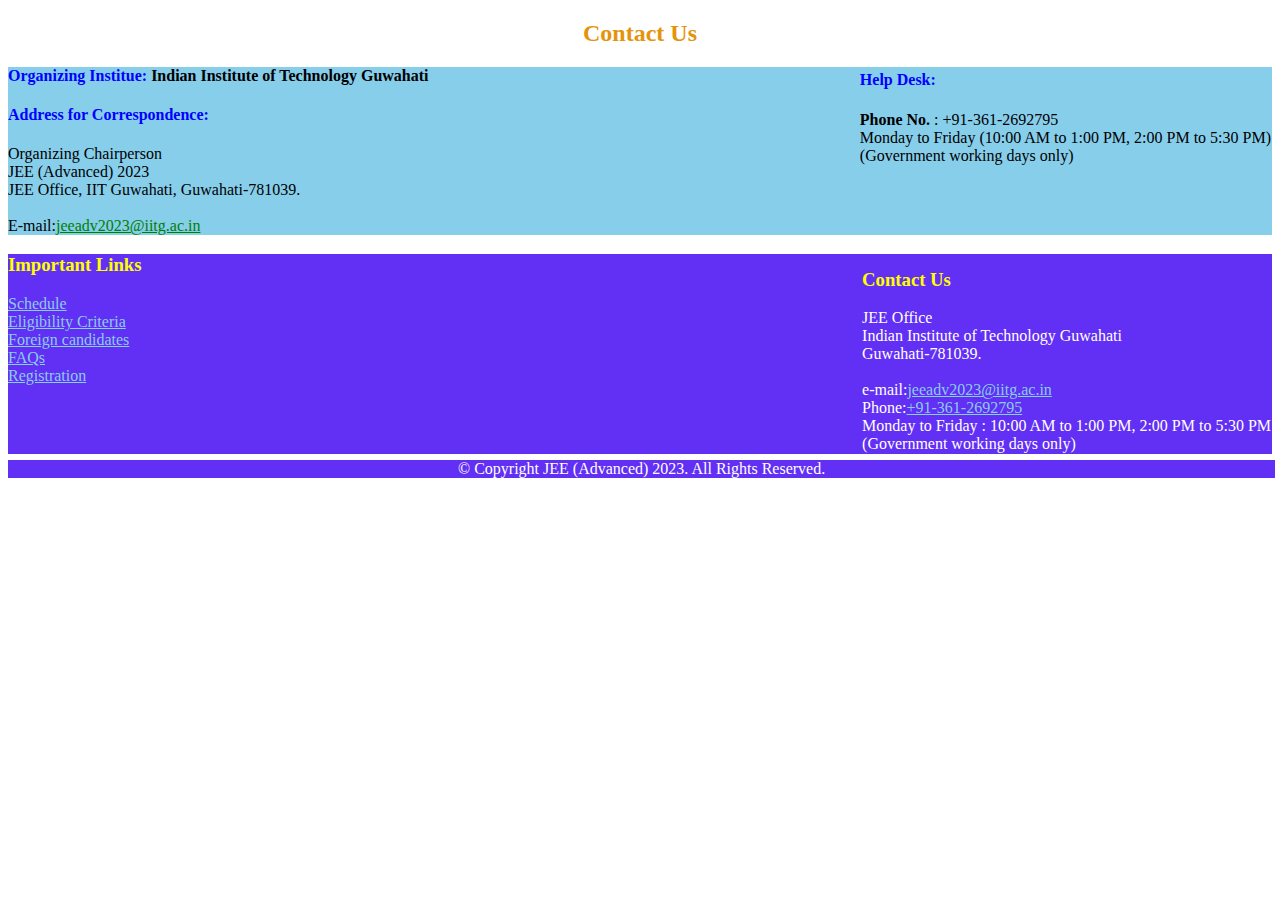
==== contact.html @ ba082135 "Add files via upload" ====
<!DOCTYPE HTML>
<html lang="en">
    <head>
    <meta charset="UTF-8">
    <meta name="viewport" content="width=device-width, initial-scale=1.0">
    <title>JEE (Advanced) 2023</title>
    <link rel="icon" href="./assest/JEEAdv2023Logo.png">
    
        <style>
            footer{background-color: #622FF4;color:white;text-align:center;position:absolute;top:460px;width:99%}
            a{color: skyblue}
            h3{color: yellow}
            h2{text-align: center;color: #E4940C}
            h4{color: blue}
            div.hep1{position:absolute;top:50px;right:9px}
            div.hep{position:absolute;right:9px;top:250px}
            section.sec1{background-color: skyblue;color: black;}
            section.sec2{background-color:  #622FF4;color:white;height:200px}
  
        </style>
    </head>
    <body>

        <h2>Contact Us</h2>
        <section class="sec1">
            <div class="div1">
            <b style="color:blue">Organizing Institue: </b> <b>Indian Institute of Technology Guwahati</b><br>
            <h4>Address for Correspondence:</h4>
             Organizing Chairperson<br> 
             JEE (Advanced) 2023<br> 
             JEE Office, IIT Guwahati, Guwahati-781039.<br><br>
             E-mail:<a style="color:green" href="jeeadv2023@iitg.ac.in" >jeeadv2023@iitg.ac.in</a>
             </div>
            <div class="hep1">
            <h4>Help Desk:</h4><b>Phone No. </b>: +91-361-2692795 <br>Monday to Friday (10:00 AM to 1:00 PM, 2:00 PM to 5:30 PM)<br>(Government working days only)<br>
            </div>
        </section>
        <section class="sec2">
            <div>
              <h3 style="color:yellow;">Important Links</h3>
              <nav><a href="Schedule.html">Schedule</a></nav>
              <nav><a href="Eligibility.html">Eligibility Criteria</a></nav>
              <nav><a href="Foreign.html">Foreign candidates</a></nav>
              <nav><a href="FAQs.html">FAQs</a></nav>
              <nav><a href="Registration.html">Registration</a></nav>
            </div>
            <div class="hep">
              <h3>Contact Us</h3>
              JEE Office<br>Indian Institute of Technology Guwahati<br>Guwahati-781039.<br><br>e-mail:<a href="jeeadv2023@iitg.ac.in">jeeadv2023@iitg.ac.in</a><br>Phone:<a href="+91-361-2692795">+91-361-2692795</a><br>Monday to Friday : 10:00 AM to 1:00 PM, 2:00 PM to 5:30 PM <br> (Government working days only)<br><br>  
            </div>
        </section>
            <footer>
                © Copyright JEE (Advanced) 2023. All Rights Reserved.  
           </footer> 
    </body>
</html>
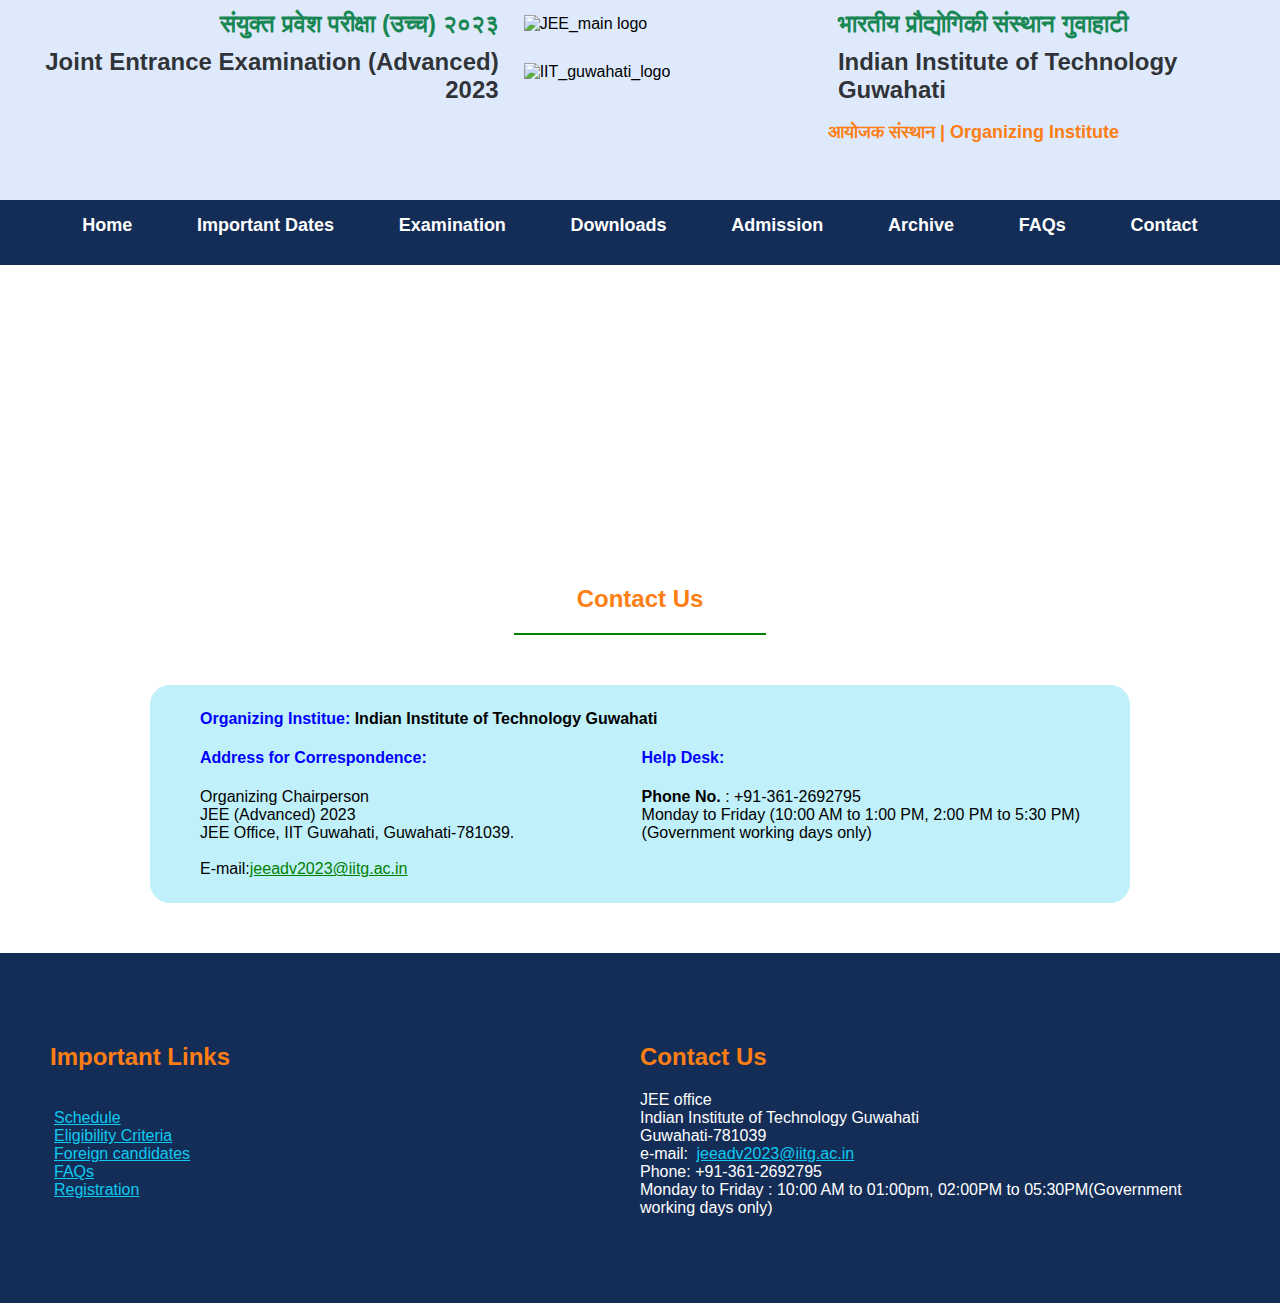
==== commit 962d1586: "Add files via upload" ====
--- a/contact.html
+++ b/contact.html
@@ -1,56 +1,400 @@
-<!DOCTYPE HTML>
-<html lang="en">
-    <head>
-    <meta charset="UTF-8">
+<!doctype html>
+<html>
+<head>
+    <meta charset="UTF-8" />
     <meta name="viewport" content="width=device-width, initial-scale=1.0">
-    <title>JEE (Advanced) 2023</title>
-    <link rel="icon" href="./assest/JEEAdv2023Logo.png">
-    
-        <style>
-            footer{background-color: #622FF4;color:white;text-align:center;position:absolute;top:460px;width:99%}
-            a{color: skyblue}
-            h3{color: yellow}
-            h2{text-align: center;color: #E4940C}
-            h4{color: blue}
-            div.hep1{position:absolute;top:50px;right:9px}
-            div.hep{position:absolute;right:9px;top:250px}
-            section.sec1{background-color: skyblue;color: black;}
-            section.sec2{background-color:  #622FF4;color:white;height:200px}
+    <title>
+            Important dates
+    </title>
+    <style>
+        body{
+            margin:0px;
+            font-family: sans-serif;
+        }
+
+        .foot_link{
+            color:#0dcaf0;
+            padding:2px;
+            margin:2px;
+        }
+
+        h1{
+            margin:10px;
+            font-size:x-large;
+        }
+        
+        h3{
+            font-size: large;
+            color:#fd7e14;
+
+        }
+
+
+        h2{
+            font-size: x-large;
+            color:#fd7e14;
+        }
+
+        
+
+        .image{
+            background-image: url("https://jeeadv.ac.in/images/iitg_view.png") ;
+            background-size:cover;
+            height: 300px;
+        }
+
+        .logo_bar{
+            font-family: sans-serif;
+            background-image: url("https://jeeadv.ac.in/images/JEEAdv2023Background.png");
+            background-size: cover;
+            background-color: rgb(222, 234, 252);
+            height:200px;
+            display: flex;
+            justify-content: space-around;
+        }
+
+        .important_dates{
+            margin-top:20px;
+        }
+
+        .contact{
+            margin-top: 50px;
+            margin-bottom: 50px;
+            margin-right:150px;
+            margin-left: 150px;
+            padding-left:50px ;
+            padding-top:25px ;
+            padding-bottom:25px ;
+            padding-right:50px ;
+            border-radius: 20px;
+            background-color: #0dcaf042;
+        }
+
+        .left_head{
+            text-align: right;
+        }
+
+        .menu{
+            padding-left:50px;
+            padding-right: 50px;
+            padding-top: 15px;
+            display: flex;
+            justify-content: space-around;
+            background-color: #142d57;
+            height: 50px;
+        }
+
+        .menu_text{
+            margin:15px;
+            font-weight: bolder;
+            color:#ffffff;
+            font-size: large;
+            text-decoration: none;
+
+        }
+
+        .div1{
+            display: flex;
+            justify-content: space-between;
+        }
+
+        .footer{
+            margin-top:20px;
+            display: flex;
+            justify-content: space-around;
+            color:#ffffff;
+            height:250px;
+            background-color: #142d57;
+            padding:50px;
+
+        }
+
+        .important_links{
+            margin-top:20px;
+            width:50%;
+        }
+        .contact_us{
+            margin-top:20px;
+            width:50%;
+        }
+
+        .logo{
+            margin:15px;
+            max-width: 150px;
+            width:35%
+            
+        }
+
+        .eng_font{
+            color: #000000cc;
+        }
+        
+        .hindi_font{
+            color: #198754;;
+        }
+
+        .menu_logo{
+            display:none;
+        }
+
+        @media only screen and (max-width:1050px){
+            
+            .menu{
+            padding-left:5px;
+            padding-right: 5px;
+            padding-top: 10px;
+            display: flex;
+            justify-content: space-around;
+            background-color: #142d57;
+            height: 30px;
+        }
+
+
+
+
+        }
+
+        @media only screen and (max-width:955px){
+
+            .logo_img{
+                width:fit-content;
+            }
+
+            .menu_text{
+                display: flex;
+                justify-content: space-around;
+                margin:0px;
+                font-weight: bolder;
+                color:#ffffff;
+                font-size: medium;
+                text-decoration: none;
+
+            }
+
+            .logo_bar{
+                font-family: sans-serif;
+                background-image: url("https://jeeadv.ac.in/images/JEEAdv2023Background.png");
+                background-size: cover;
+                height:150px;
+                display: flex;
+                justify-content: space-around;
+            }
+            .logo{
+                display: block;
+                margin:5px;
+                max-width: 100px;
+                width:50%
+            }
+            .left_head{
+                text-align: right;
+                height: 75px;
+            }
+            .right_head{
+                height:75px;
+            }
+            h1{
+                margin:10px;
+                font-size:large;
+            }
+            h3{
+                font-size: medium;
+                color:#fd7e14;
+
+            }
+            h2{
+                font-size: large;
+            }  
+            .contact{
+            font-size: small;
+            margin-top: 25px;
+            margin-bottom: 25px;
+            margin-right:100px;
+            margin-left: 100px;
+            padding-left:50px ;
+            padding-top:25px ;
+            padding-bottom:25px ;
+            padding-right:50px ;
+            border-radius: 20px;
+            background-color: #0dcaf042;
+        } 
   
-        </style>
-    </head>
-    <body>
-
-        <h2>Contact Us</h2>
-        <section class="sec1">
+        }
+
+        @media only screen and (max-width:780px){
+
+            h1{
+                margin:10px;
+                font-size:medium;
+            }
+            h3{
+                font-size: small;
+                color:#fd7e14;
+
+            }
+
+            .menu_text{
+                display: none;
+                margin:5px;
+                font-weight: bolder;
+                color:#ffffff;
+                font-size: large;
+                text-decoration: none;
+
+            }
+
+            .menu_logo{
+                display:block;
+                width:20px;
+                height: 20px;
+                text-align: left;
+
+            }
+            .contact{
+                font-size: small;
+            margin-top: 25px;
+            margin-bottom: 25px;
+            margin-right:50px;
+            margin-left: 50px;
+            padding-left:50px ;
+            padding-top:25px ;
+            padding-bottom:25px ;
+            padding-right:50px ;
+            border-radius: 20px;
+            background-color: #0dcaf042;
+            }
+            .footer{
+                display: block;
+                color:#ffffff;
+                height:400px;
+                background-color: #142d57;
+                padding:50px;
+
+            }
+            .div1{
+            display: block;
+            
+        }
+
+        }
+
+        
+        @media only screen and (max-width:540px){
+            h1{
+                margin:10px;
+                font-size:small;
+            }
+
+            h2{
+                font-size: medium;
+            }
+            h3{
+                font-size: x-small;
+                color:#fd7e14;
+
+            }
+            
+            .footer{
+                display: block;
+                color:#ffffff;
+                height:400px;
+                background-color: #142d57;
+                padding:50px;
+
+            }
+
+            .important_links{
+                margin-top:40px;
+                width:100%;
+            }
+            .contact_us{
+                margin-top:40px;
+                width:100%;
+            }
+
+
+        }
+
+  
+
+    </style>
+</head>
+<body>
+    <div class="logo_bar">
+        <div class="left_head">
+            <h1 class="hindi_font">संयुक्त प्रवेश परीक्षा (उच्च) २०२३</h1>
+            <h1 class="eng_font">Joint Entrance Examination (Advanced) 2023</h1>
+        </div>
+        <div  class="logo_img">
+            <img src="https://jeeadv.ac.in/images/JEEAdv2023Logo.png" alt="JEE_main logo" class="logo">
+            <img src="https://jeeadv.ac.in/images/iitg.png" alt="IIT_guwahati_logo" class="logo">
+        </div>
+        <div class="right_head">
+            <h1 class="hindi_font">भारतीय प्रौद्योगिकी संस्थान गुवाहाटी</h1>
+            <h1 class="eng_font">Indian Institute of Technology Guwahati</h1>
+            <h3>आयोजक संस्थान | Organizing Institute</h3>
+        </div>
+        
+
+    </div>
+    <div class="menu">
+            <img class="menu_logo" src="https://assets.stickpng.com/images/588a64e0d06f6719692a2d10.png">
+            <div><a href="" class="menu_text">Home</a></div>
+            <div><a href="" class="menu_text">Important Dates</a></div>
+            <div><a href="" class="menu_text">Examination</a></div>
+            <div><a href="" class="menu_text">Downloads</a></div>
+            <div><a href="" class="menu_text">Admission</a></div>
+            <div><a href="" class="menu_text">Archive</a></div>
+            <div><a href="" class="menu_text">FAQs</a></div>
+            <div><a href="" class="menu_text">Contact</a></div>
+    </div>
+    <div class="image">
+          
+    </div>
+    <div class="important_dates">
+            <center><h2>Contact Us</h2>
+            <hr color="green" width="250px"></center>
+        <div class="contact">
+            <div>
+                <b style="color:blue">Organizing Institue: </b> <b>Indian Institute of Technology Guwahati</b><br>
+            </div>
             <div class="div1">
-            <b style="color:blue">Organizing Institue: </b> <b>Indian Institute of Technology Guwahati</b><br>
-            <h4>Address for Correspondence:</h4>
-             Organizing Chairperson<br> 
-             JEE (Advanced) 2023<br> 
-             JEE Office, IIT Guwahati, Guwahati-781039.<br><br>
-             E-mail:<a style="color:green" href="jeeadv2023@iitg.ac.in" >jeeadv2023@iitg.ac.in</a>
-             </div>
-            <div class="hep1">
-            <h4>Help Desk:</h4><b>Phone No. </b>: +91-361-2692795 <br>Monday to Friday (10:00 AM to 1:00 PM, 2:00 PM to 5:30 PM)<br>(Government working days only)<br>
+                <div>
+                <h4 style="color:blue">Address for Correspondence:</h4>
+                Organizing Chairperson<br> 
+                JEE (Advanced) 2023<br> 
+                JEE Office, IIT Guwahati, Guwahati-781039.<br><br>
+                E-mail:<a style="color:green" href="jeeadv2023@iitg.ac.in" >jeeadv2023@iitg.ac.in</a>
+                </div>
+                <div class="hep1">
+                    <h4 style="color:blue">Help Desk:</h4><b>Phone No. </b>: +91-361-2692795 <br>Monday to Friday (10:00 AM to 1:00 PM, 2:00 PM to 5:30 PM)<br>(Government working days only)<br>
+                </div>
             </div>
-        </section>
-        <section class="sec2">
-            <div>
-              <h3 style="color:yellow;">Important Links</h3>
-              <nav><a href="Schedule.html">Schedule</a></nav>
-              <nav><a href="Eligibility.html">Eligibility Criteria</a></nav>
-              <nav><a href="Foreign.html">Foreign candidates</a></nav>
-              <nav><a href="FAQs.html">FAQs</a></nav>
-              <nav><a href="Registration.html">Registration</a></nav>
-            </div>
-            <div class="hep">
-              <h3>Contact Us</h3>
-              JEE Office<br>Indian Institute of Technology Guwahati<br>Guwahati-781039.<br><br>e-mail:<a href="jeeadv2023@iitg.ac.in">jeeadv2023@iitg.ac.in</a><br>Phone:<a href="+91-361-2692795">+91-361-2692795</a><br>Monday to Friday : 10:00 AM to 1:00 PM, 2:00 PM to 5:30 PM <br> (Government working days only)<br><br>  
-            </div>
-        </section>
-            <footer>
-                © Copyright JEE (Advanced) 2023. All Rights Reserved.  
-           </footer> 
-    </body>
-</html>
+        </div>
+    </div>
+    <div class="footer">
+        <div class="important_links">
+            <h2>Important Links</h2><br>
+            <a href="https://jeeadv.ac.in/imp_dates.html" class="foot_link">Schedule</a><br>
+            <a href="https://jeeadv.ac.in/eligibility.html" class="foot_link">Eligibility Criteria</a><br>
+            <a href="https://jeeadv.ac.in/foreign.html" class="foot_link">Foreign candidates</a><br>
+            <a href="https://jeeadv.ac.in/faq.html" class="foot_link">FAQs</a><br>
+            <a href="https://jeeadv.ac.in/registration.html" class="foot_link">Registration</a><br>
+
+
+        </div>
+        <div class="contact_us">
+            <h2>Contact Us</h2>
+            JEE office<br>
+            Indian Institute of Technology Guwahati<br>
+            Guwahati-781039<br>
+            <img src="" >e-mail: <a href="mailto:jeeadv2023@iitg.ac.in" class="foot_link">jeeadv2023@iitg.ac.in</a><br>
+            <img src="">Phone: +91-361-2692795<br>
+            Monday to Friday : 10:00 AM to 01:00pm, 02:00PM to 05:30PM(Government working days only)
+
+
+
+        </div>
+        
+    </div>
+
+</body>
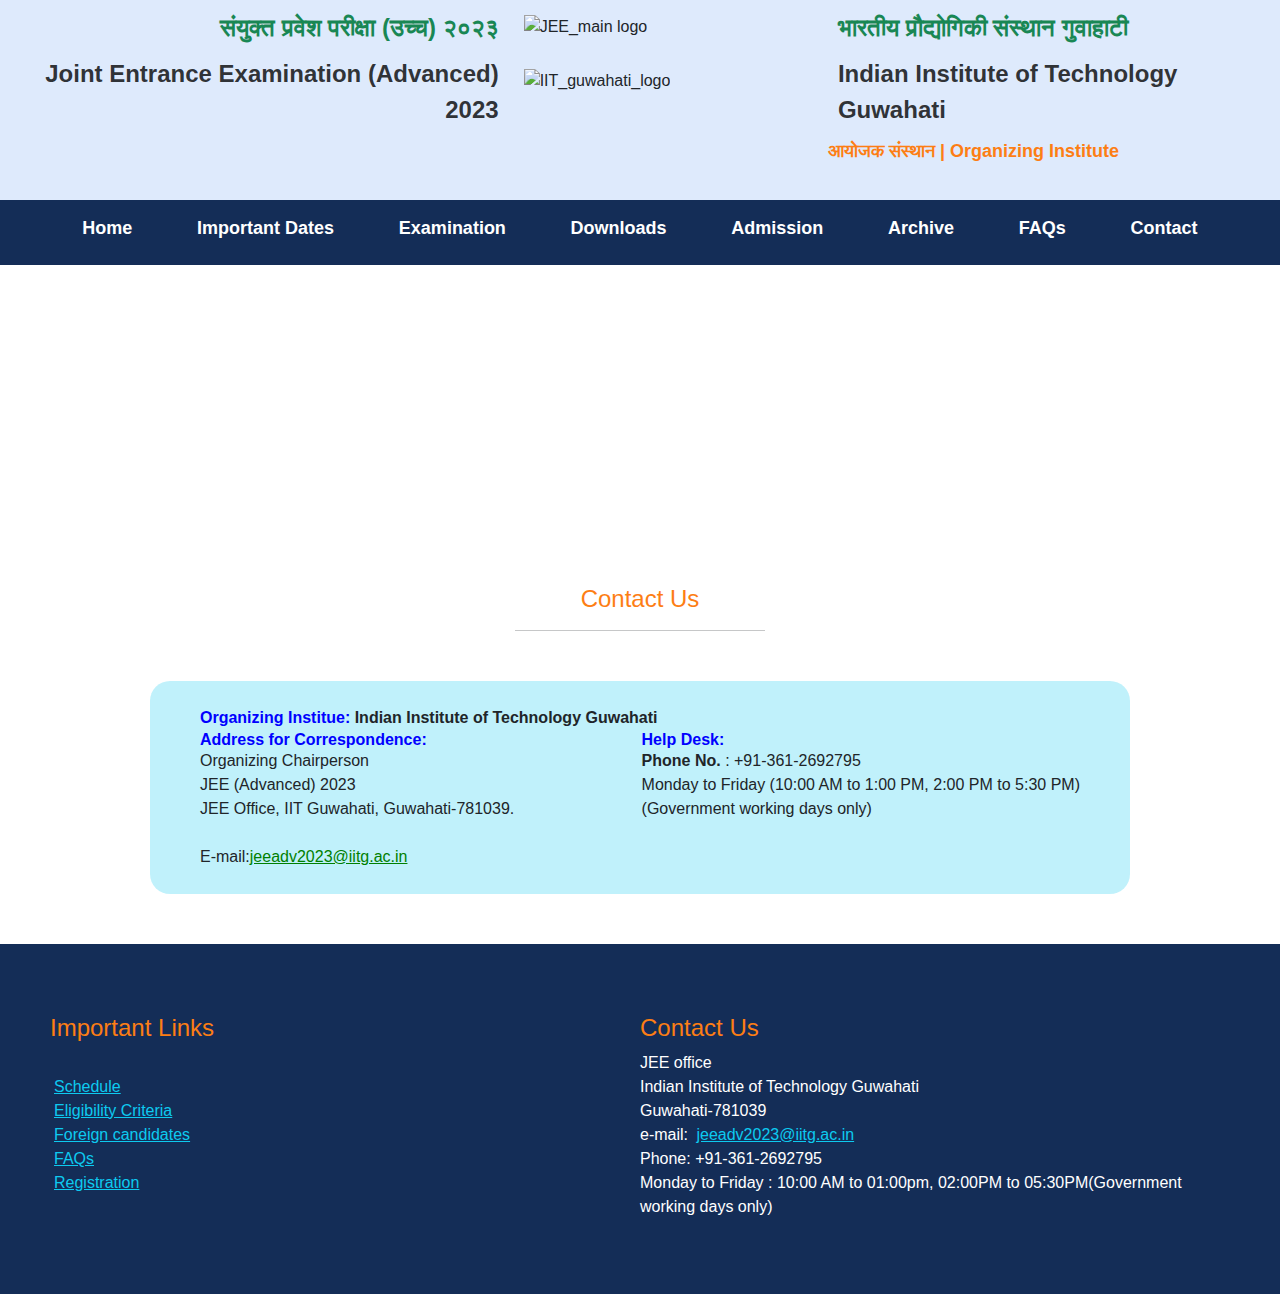
==== commit 5de087c9: "Update contact.html" ====
--- a/contact.html
+++ b/contact.html
@@ -1,11 +1,11 @@
 <!doctype html>
 <html>
 <head>
-    <meta charset="UTF-8" />
+    <meta charset="UTF-8">
     <meta name="viewport" content="width=device-width, initial-scale=1.0">
-    <title>
-            Important dates
-    </title>
+    <title>JEE (Advanced) 2023</title>
+    <link rel="icon" href="./assest/JEEAdv2023Logo.png">
+    <link rel="stylesheet" href="home_date_contact.css" >
     <style>
         body{
             margin:0px;
--- a/home_date_contact.css
+++ b/home_date_contact.css
@@ -0,0 +1,674 @@
+* {
+  scroll-behavior: smooth;
+  margin: 0;
+  padding: 0;
+}
+
+body {
+  margin: 0;
+  font-family: "Segoe UI", "Helvetica Neue", sans-serif;
+  font-size: 1rem;
+  font-weight: 400;
+  line-height: 1.5;
+  color: #212529;
+  background-color: #fff;
+  overflow-x: hidden;
+  height: 100%;
+  width: 100%;
+}
+
+.header {
+  background-color: rgb(222, 234, 252);
+  height: 10.134rem;
+}
+
+.container, .container1{
+  width: 100%;
+  padding-right: 0.625rem;
+  padding-left: 0.625rem;
+  margin-right: auto;
+  margin-left: auto;
+}
+
+.container-bg {
+  background-image: url(./assest/JEEAdv2023Background.png);
+  background-repeat: repeat;
+  background-size: cover;
+  position: relative;
+  height: 100%;
+}
+
+.row {
+  display: flex;
+  flex-wrap: wrap;
+  margin-top: 0;
+  margin-right: -0.625rem;
+  margin-left: -0.625rem;
+}
+
+.row-1 {
+  width: 100%;
+}
+
+.pos {
+  position: static !important;
+}
+
+.row > * {
+  max-width: 100%;
+  padding: 0 0.675rem;
+  margin-top: 0;
+  width: 100%;
+  flex-shrink: 0;
+
+}
+
+.col-1 {
+  flex: 0 0 auto;
+  width: 48.023%;
+}
+
+.col-1-ele {
+  flex-direction: row !important;
+  display: flex !important;
+  margin-bottom: 0.45rem;
+  height: 96.123%;
+}
+
+.col-11 {
+  text-align: right !important;
+  flex-grow: 1 !important;
+  padding: 0 0.9rem;
+}
+
+.row-content {
+  font-size: 1.625rem;
+  font-weight: 600;
+  word-spacing: 0.5rem;
+}
+
+.top {
+  margin-top: 0.225rem;
+}
+
+.row-content span {
+  font-size: 1.45rem;
+  font-family: "Mukta", sans-serif;
+  color: #198754;
+}
+
+.bot {
+  margin-bottom: 0.225rem;
+}
+
+.row-content-1 {
+  font-size: 1.08rem;
+  font-weight: 600;
+  font-family: "Mukta", sans-serif;
+}
+
+.colour {
+  color: #fd7e14; 
+}
+
+.header-logo {
+  text-align: center !important;
+  padding: 0.225rem;
+  margin-top: 0.225rem;
+}
+
+.img-logo {
+  max-height: 4.95rem;
+  position: relative;
+  width: auto;
+  vertical-align: middle;
+}
+
+.image-f {
+  max-width: 100%;
+  height: auto;
+}
+
+.flex-grow {
+  flex-grow: 4;
+}
+
+.content-start {
+  text-align: left !important;
+}
+
+.navbar{
+  background: linear-gradient(to right, rgba(16, 34, 66, 0.95), rgba(92, 90, 224, 0.95));
+  flex-wrap: nowrap;
+  justify-content: flex-start;
+}
+
+.nav{
+  position: relative;
+  display: flex;
+  flex-wrap: wrap;
+  align-items: center;
+  justify-content: space-between;
+  padding: 0.45rem 0;
+}
+
+.navbar .container{
+  display: flex;
+  flex-wrap: inherit;
+  align-items: center;
+  justify-content: space-between;
+  padding-right: 0.675rem;
+  padding-left: 0.675rem;
+  margin-right: auto;
+  margin-left: auto;
+}
+
+.navbar_element{
+  display: flex;
+  flex-basis: auto;
+  flex-grow: 1;
+  align-items: center;
+}
+.navbar_content{
+  flex-direction: row;
+  flex-grow: 1;
+  font-size: 1.125rem;
+  padding: 0.225rem 0.9rem 0.225rem 0.225rem ;
+  justify-content: center;
+}
+
+.navbar ul{
+  display: flex;
+  margin-bottom:0;
+  list-style: none;
+}
+
+.navbar li{
+  padding: 0 0.63rem;
+}
+
+.no-drop{
+  border-radius: 0.375rem;
+}
+
+.nav-item{
+  margin-left: 0.225rem;
+  margin-right: 0.225rem;
+}
+
+li{
+  display: list-item;
+  text-align: -webkit-match-parent;
+}
+
+.navbar li a{
+  color: #fff;
+  text-transform: capitalize !important;
+  font-weight: 500;
+  display: block;
+  padding: 0.45rem; 
+  text-decoration: none;
+}
+
+.drop-a::after{
+  display: inline-block;
+  margin-left: 0.255em;
+  vertical-align: 0.255em;
+  content: "";
+  border-top: 0.3em solid;
+  border-right: 0.3em solid transparent;
+  border-bottom: 0;
+  border-left: 0.3em solid transparent;
+}
+
+.iit-tour{
+  min-height: 40vh;
+  background-image: url(./assest/iitg_view.png);
+  background-size: cover;
+  background-repeat: no-repeat;
+  position: relative;
+  padding: 0;
+  margin: 0;
+}
+
+.tour-img{
+  display: flex !important;
+  align-items: center !important;
+  justify-content: center !important;
+}
+
+.p{
+  padding-bottom: 0.9rem !important;
+}
+
+.con{
+  padding-left: 0.45rem !important;
+  padding-right: 0.45rem !important;
+}
+
+.con2{
+  width: 946.500px;
+}
+
+.container-text{
+  color: #fd7e14;
+  font-weight: 600;
+  text-align: center;
+  margin-bottom: 0.54rem;
+  margin-top: 1.575rem;
+  font-size: 1.670rem;
+}
+
+h4{
+  line-height: 1.2;
+}
+
+.underline::before{
+  width: 17rem;
+  content: "";
+  height: 0.1rem;
+  display: block;
+  margin: 0 auto;
+  background-color: #198754;
+}
+
+.underline::after{
+  content: "";
+  background-color: #198754;
+  width: 2.3rem;
+  display: block;
+  height: 0.1rem;
+  padding-top: 0.45rem;
+  margin-bottom: 0.9rem !important;
+  margin: 0 auto;
+}
+
+.center{
+  text-align: center;
+  margin-top: 0.45rem;
+  margin-left: 0;
+  margin-right: 0;
+  justify-content: center;
+}
+
+.col-2{
+  width: 926.250px;
+}
+
+.col-div{
+  font-size: 1rem !important;
+  text-align: left !important;
+  font-weight: 300;
+  line-height: 1.2;
+}
+
+.pad{
+  padding: 0.45rem !important;
+}
+
+.bg-colour{
+  border-color: rgba(25, 135, 84, 1) !important;
+  border : 1.2px solid #dee2e6;
+}
+
+.info-1{
+  padding: 0 0.45rem;
+  margin: 0.45rem 0;
+}
+
+.bold{
+  font-weight: 700 !important;
+}
+
+.text-center{
+  color: rgba(25, 135, 84, 1);
+  text-align: center !important;
+}
+
+p{
+  margin-top: 0;
+  margin-bottom: 0.9rem;
+}
+
+.info{
+  background-color: rgba(225, 193, 7, 0.1);
+  width: 897.917px;
+}
+
+.fa-solid{
+  font-weight: 900;
+}
+
+.bg-span{
+  color: blue;
+  padding: 0 0.225rem;
+  font-family: SFMono-Regular, Menlo, Monaco, Consolas, "Liberation Mono", "Courier New", monospace;
+}
+
+.announceent-info{
+  padding: 0.45rem 1.08rem 0 1.08rem;
+  color: black;
+  font-family: Arial, Helvetica, sans-serif;
+  font-weight: 400;
+  line-height: 1.5rem;
+}
+
+.text-color{
+  color: blue !important;
+  font-weight: 500;
+  font-size: 0.9rem;
+}
+hr{
+  margin: 1rem 0;
+  color: inherit;
+  border: 0;
+  border-top: 1px solid;
+  opacity: 0.25;
+}
+
+.new-img{
+  min-height: 0.9rem;
+  height: 1.45rem;
+  max-width: 100%;
+}
+
+.blink-item{
+  background-color: rgba(225, 225, 225, 0.1);
+  margin-bottom: 0.9rem;
+  color: #102242;
+  border: 1px solid #dee2e6;
+  box-shadow: 0 0.5rem 1rem rgba(0, 0, 0, 0.15) !important;
+}
+
+.blink-text{
+  margin-bottom: 0;
+}
+
+h2{
+  margin-top: 0;
+  margin-bottom: 0.5rem;
+  font-weight: 500;
+  line-height: 1.2;
+}
+
+.blink-item{
+  border-radius: 4px;
+}
+
+.blink-content{
+  position: relative;
+  display: flex;
+  cursor: pointer;
+  align-items: center;
+  width: 100%;
+  padding: 0.45rem 0.9rem;
+  font-size: 1rem;
+  color: #102242;
+  background-color: #dfe7f6;
+  border: 0;
+}
+
+.view{
+  font-size: 1.28rem;
+  width: 100%;
+  font-weight: 800 !important;
+  animation: blink 3.5s  infinite;
+}
+
+@keyframes blink{
+  0% { opacity: 1; }
+  30% { opacity: 1; }
+  40% { opacity: 0; }
+  70% { opacity: 0; }
+  80% { opacity: 1; }
+  100% { opacity: 1; }
+}
+
+.blink-content::after{
+  flex-shrink: 0;
+  width: 1.4rem;
+  height: 1.4rem;
+  margin-left: auto;
+  content: "";
+  background-image: url(./assest/download.svg);
+  background-repeat: no-repeat;
+  background-size: 1.4rem;
+}
+
+.pb{
+  padding-bottom: 1.35rem;
+}
+.underline1::before{
+  content: "";
+  height: 0.07rem;
+  display: block;
+  margin: 0 auto;
+  background-color: #198754;
+  width: 15.5rem;
+}
+.underline1::after{
+  content: "";
+  width: 2rem;
+  padding-top: 0.5rem;
+  height: 0.2rem;
+  display: block;
+  margin: 0 auto;
+  margin-bottom: 1rem;
+  background-color: #198754;
+}
+
+.mar{
+  margin-left: 0.9rem;
+  margin-right: 0.9rem;
+}
+
+.img-div{
+  align-items: center;
+  align-content: center;
+  justify-content: center;
+}
+
+.iit-img{
+  position: relative;
+}
+
+.iit-img-inner{
+  position: relative;
+  width: 100%;
+  overflow: hidden;
+  height: 148.42px;
+}
+
+.arr{
+  margin-top: 0.45rem !important;
+}
+
+button{
+  margin: 0;
+}
+
+.button{
+  cursor: pointer;
+  font-weight: 900;
+  font-family: "Font Awesome 6 Free";
+  font-size: 0.9rem;
+  padding: 0.375rem 0.75rem;
+  color: #102242;
+  text-align: center;
+  mix-blend-mode: hard-light;
+  text-decoration: none;
+  border: 1px solid #000000;
+  border-radius: 0.375rem;
+}
+
+.shift{
+  position: relative;
+  display: none;
+  float: left;
+  width: 100%;
+  margin-right: -100%;
+  backface-visibility: hidden;
+  transition: transform 0.6s ease-in-out;
+}
+
+.shift.active{
+  display: block;
+  opacity: 1;
+}
+
+.mg{
+  margin-top: 1.45rem;
+  margin-bottom: 0.9rem;
+}
+
+.colunm{
+  margin-bottom: 0.45rem;
+  flex: 0 0 auto;
+  width: 14.5%;
+  height: 104.92px;
+}
+
+.portfolio-box{
+  position: relative;
+  height: auto;
+  max-width: 100%;
+  overflow: hidden;
+  margin-bottom: 0.5rem;
+  text-align: center;
+  border-radius: 0.45rem !important;
+  box-shadow: 0 0.45rem 1rem rgba(0, 0, 0, 0.15);
+}
+
+.portfolio-box img{
+  width: 60%;
+  transform: scale(0.95);
+  height: auto;
+  padding: 0.45rem;
+}
+
+.iit-image{
+  max-width: 100%;
+}
+
+.portfolio-full{
+  text-align: center;
+  font-size: 0.75rem;
+  font-weight: bold;
+  color: rgba(16, 34, 66, 0.75);
+}
+
+.portfolio-full a{
+  text-decoration: none;
+  color: #102242;
+}
+
+.iit-img-inner::after{
+  display: block;
+  clear: both;
+  content: "";
+}
+
+.footer{
+  padding: 0;
+  margin: 0;
+  height: auto;
+}
+
+.a{
+  color: rgba(225, 225, 225, 1) !important;
+}
+
+.colunm1{
+  width: 48.70%;
+  flex: 0 0 auto;
+}
+
+.footer-con{
+  color: rgba(255, 193, 7, 1);
+  font-size: 1.25rem;
+  padding: 0.225rem 1.35rem;
+  margin-bottom: 0.45rem;
+}
+
+.fotter-con{
+  padding: 0 1.35rem;
+}
+
+.footer-text{
+  color: rgba(13, 202, 240, 1);
+  text-decoration: underline;
+  cursor: pointer;
+}
+
+.fotter-con2{
+  text-align: left;
+  padding: 0 1.35rem 0.2235rem;
+}
+
+.svg{
+  width: 16.88px; 
+  height: 16.67px; 
+  vertical-align: middle;
+  fill: white;
+}
+
+.break{
+  margin-bottom: 0.25rem;
+  color: rgba(255, 193, 7, 1);
+  border-color: rgba(255, 193, 7, 1) !important;
+}
+
+.last{
+  font-weight: 400;
+  font-size: 0.9rem;
+  color: white !important;
+}
+
+/* .portfolio-box img{
+  transition: transform .5s ease-in-out;
+}
+
+.portfolio-box:hover img{
+  transition-duration: 2.5s;
+  transform: scale(2);
+} */
+
+.portfolio-box:hover img {
+  animation: zoomInOut 3s ease-in-out infinite;
+}
+
+@keyframes zoomInOut {
+  0% {
+    transform: scale(1);
+  }
+  10%{
+    transform: scale(1.2);
+  }
+  20%{
+    transform: scale(1.4);
+  }
+  30%{
+    transform: scale(1.6);
+  }
+  40%{
+    transform: scale(1.8);
+  }
+  50% {
+    transform: scale(2);
+  }
+  60%{
+    transform: scale(1.8);
+  }
+  70%{
+    transform: scale(1.6);
+  }
+  80%{
+    transform: scale(1.4);
+  }
+  90%{
+    transform: scale(1.2);
+  }
+  100% {
+    transform: scale(1);
+  }
+}
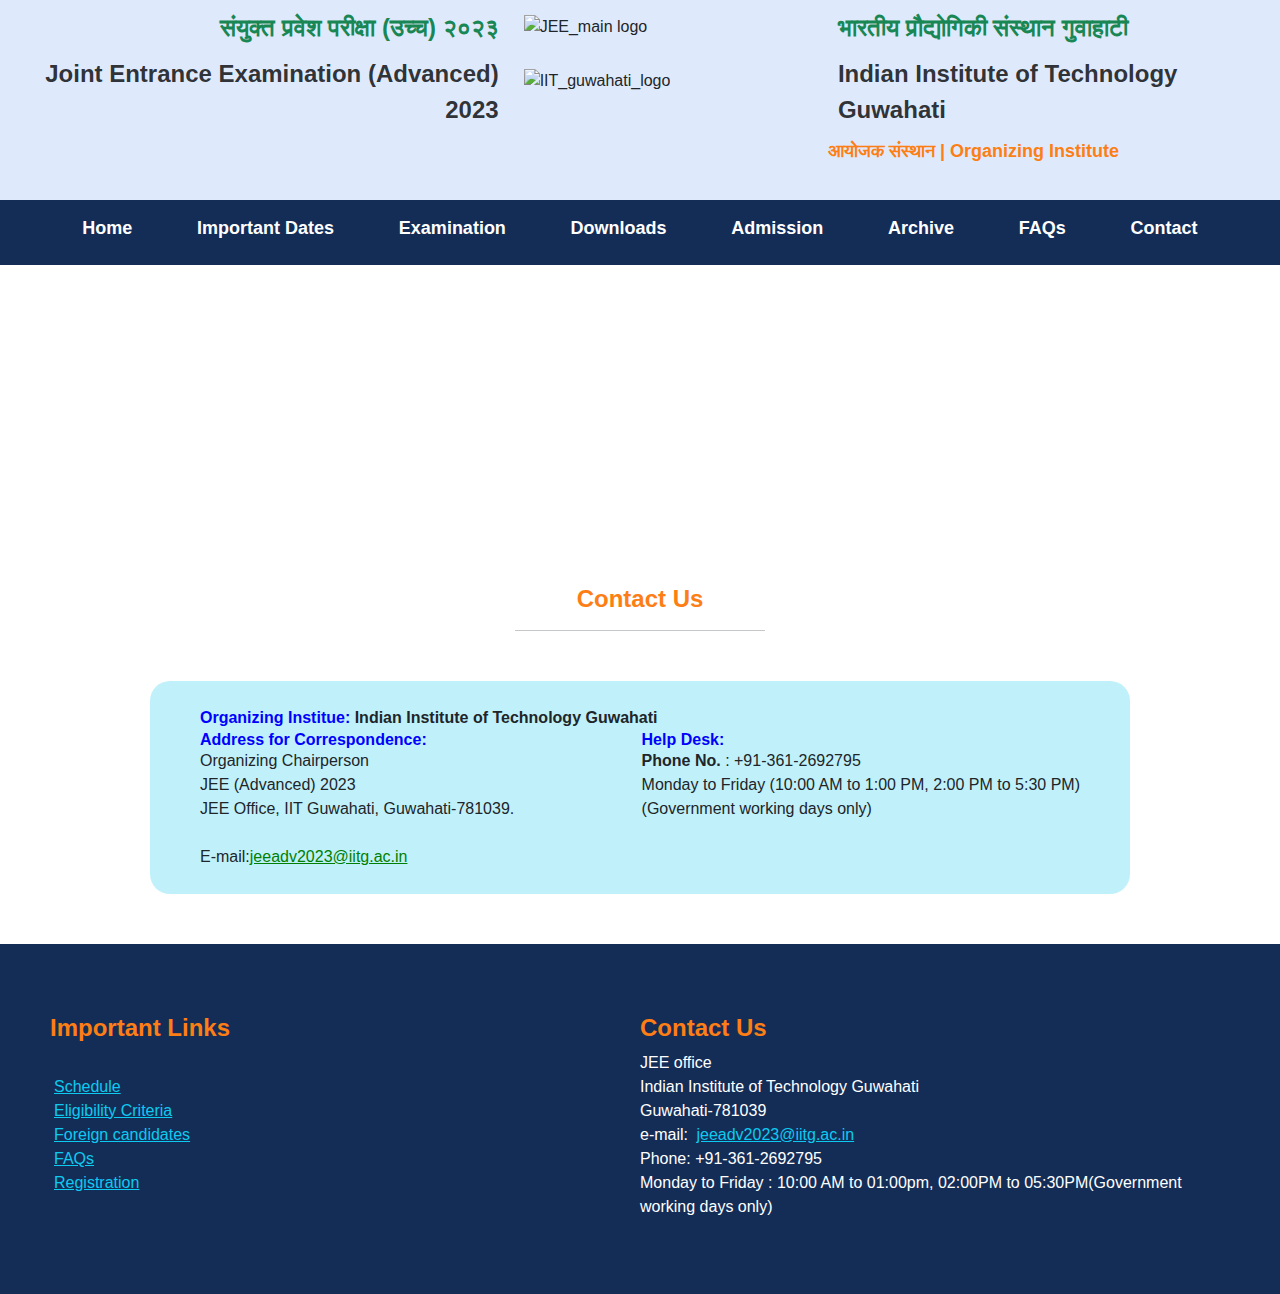
==== commit bebafa5e: "Update contact.html" ====
--- a/contact.html
+++ b/contact.html
@@ -33,6 +33,7 @@
         h2{
             font-size: x-large;
             color:#fd7e14;
+            font-weight:bold;
         }
 
         
@@ -337,15 +338,15 @@
 
     </div>
     <div class="menu">
-            <img class="menu_logo" src="https://assets.stickpng.com/images/588a64e0d06f6719692a2d10.png">
-            <div><a href="" class="menu_text">Home</a></div>
-            <div><a href="" class="menu_text">Important Dates</a></div>
+            <img class="menu_logo" src="./assest/menu.png">
+            <div><a href="./index" class="menu_text">Home</a></div>
+            <div><a href="./Important_dates" class="menu_text">Important Dates</a></div>
             <div><a href="" class="menu_text">Examination</a></div>
             <div><a href="" class="menu_text">Downloads</a></div>
             <div><a href="" class="menu_text">Admission</a></div>
             <div><a href="" class="menu_text">Archive</a></div>
             <div><a href="" class="menu_text">FAQs</a></div>
-            <div><a href="" class="menu_text">Contact</a></div>
+            <div><a href="./contact" class="menu_text">Contact</a></div>
     </div>
     <div class="image">
           
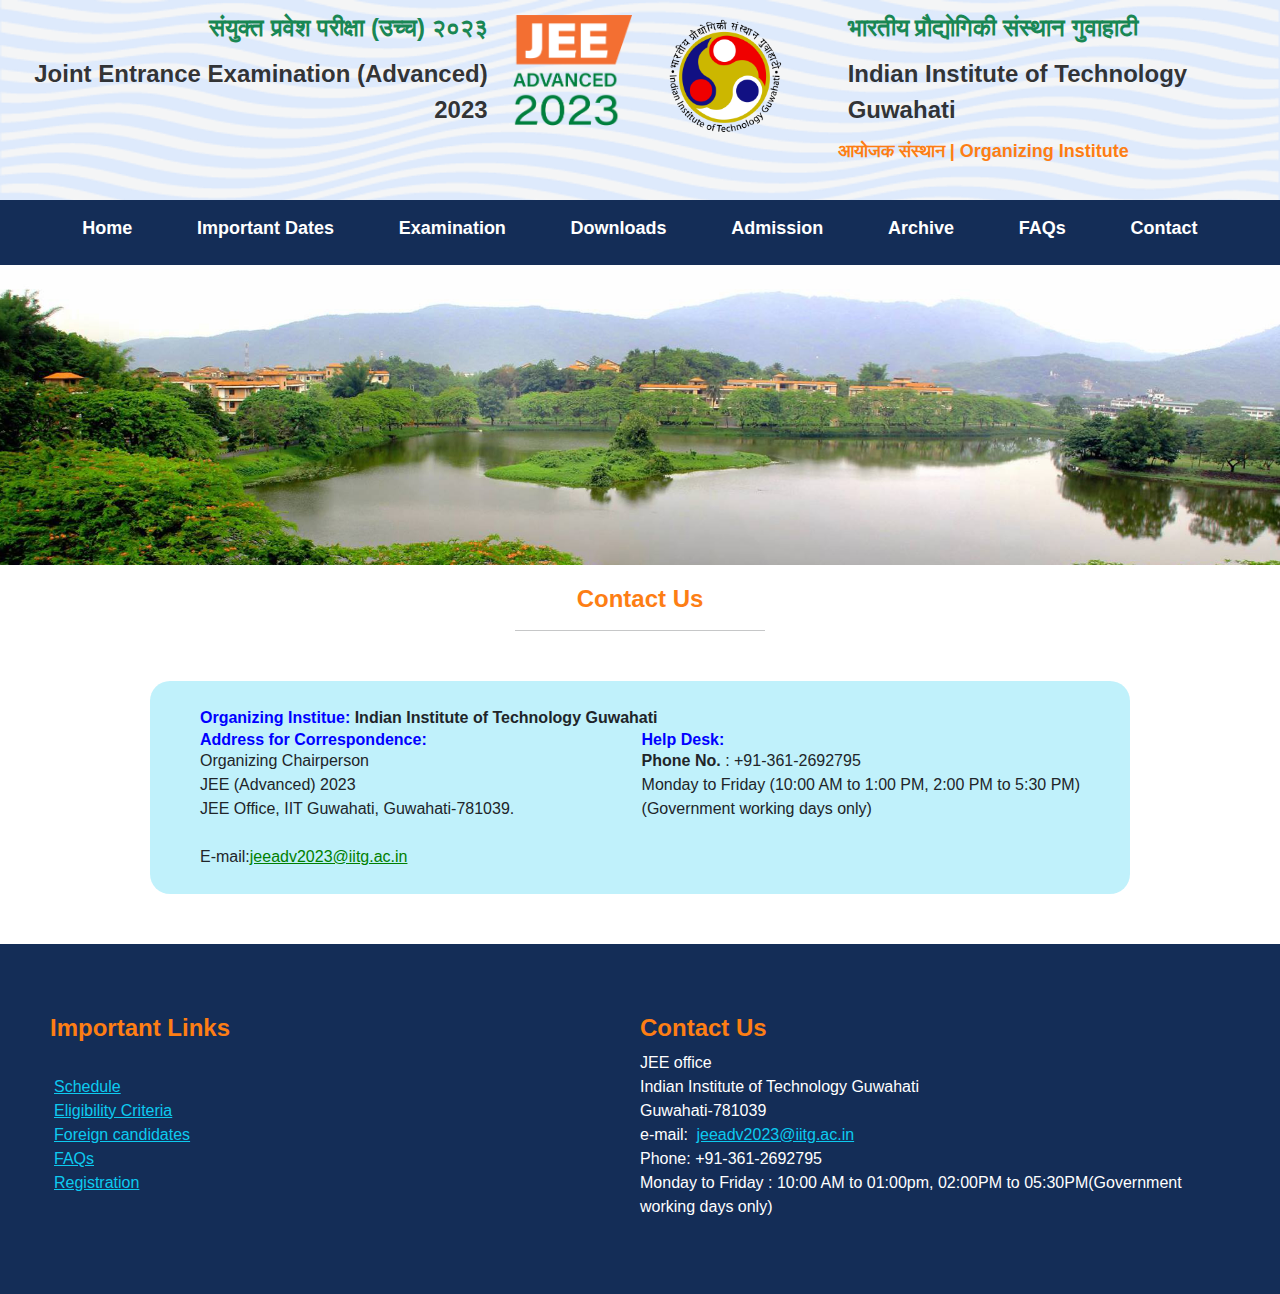
==== commit df7b6dc7: "Add files via upload" ====
--- a/contact.html
+++ b/contact.html
@@ -39,14 +39,14 @@
         
 
         .image{
-            background-image: url("https://jeeadv.ac.in/images/iitg_view.png") ;
+            background-image: url(./assest/iitg_view.png) ;
             background-size:cover;
             height: 300px;
         }
 
         .logo_bar{
             font-family: sans-serif;
-            background-image: url("https://jeeadv.ac.in/images/JEEAdv2023Background.png");
+            background-image: url(./assest/JEEAdv2023Background.png);
             background-size: cover;
             background-color: rgb(222, 234, 252);
             height:200px;
@@ -174,7 +174,7 @@
 
             .logo_bar{
                 font-family: sans-serif;
-                background-image: url("https://jeeadv.ac.in/images/JEEAdv2023Background.png");
+                background-image: url(./assest/JEEAdv2023Background.png);
                 background-size: cover;
                 height:150px;
                 display: flex;
@@ -326,8 +326,8 @@
             <h1 class="eng_font">Joint Entrance Examination (Advanced) 2023</h1>
         </div>
         <div  class="logo_img">
-            <img src="https://jeeadv.ac.in/images/JEEAdv2023Logo.png" alt="JEE_main logo" class="logo">
-            <img src="https://jeeadv.ac.in/images/iitg.png" alt="IIT_guwahati_logo" class="logo">
+            <img src="./assest/JEEAdv2023Logo.png" alt="JEE_main logo" class="logo">
+            <img src="./assest/iitg.png" alt="IIT_guwahati_logo" class="logo">
         </div>
         <div class="right_head">
             <h1 class="hindi_font">भारतीय प्रौद्योगिकी संस्थान गुवाहाटी</h1>
@@ -399,3 +399,4 @@
     </div>
 
 </body>
+
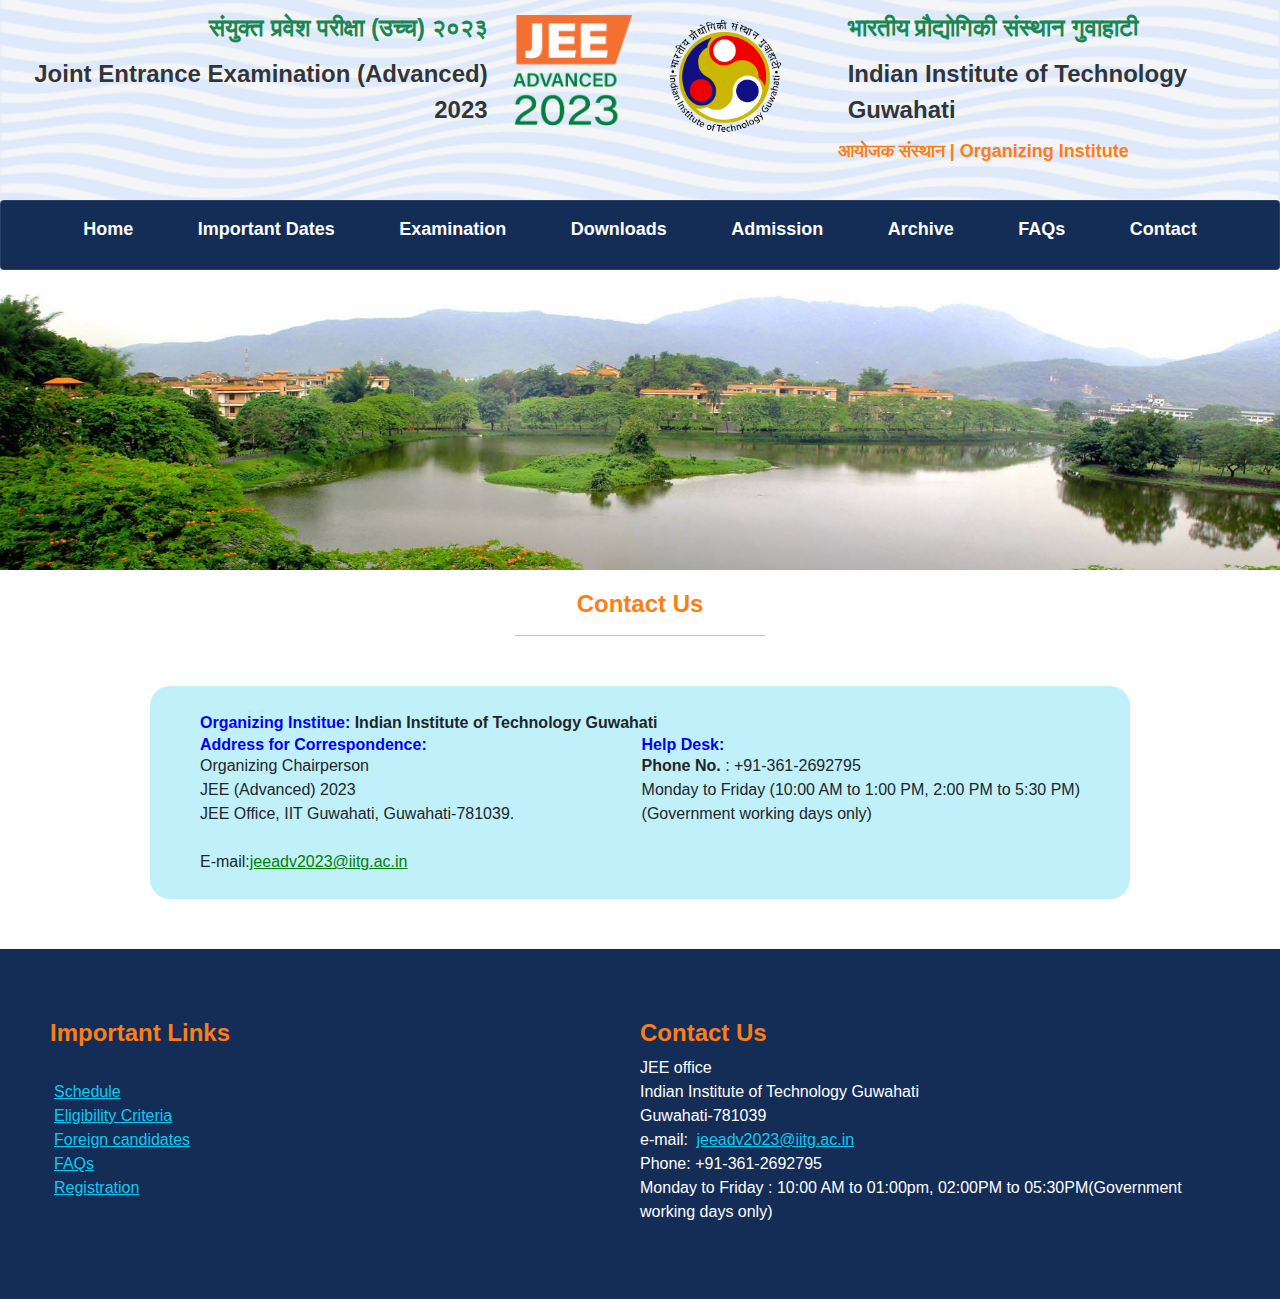
==== commit f8b6fbeb: "Add files via upload" ====
--- a/contact.html
+++ b/contact.html
@@ -339,7 +339,8 @@
     </div>
     <div class="menu">
             <img class="menu_logo" src="./assest/menu.png">
-            <div><a href="./index" class="menu_text">Home</a></div>
+            <div><a href="./" class="menu_text">Home</a></div>
+            <!-- for git only ./ -->
             <div><a href="./Important_dates" class="menu_text">Important Dates</a></div>
             <div><a href="" class="menu_text">Examination</a></div>
             <div><a href="" class="menu_text">Downloads</a></div>
--- a/home_date_contact.css
+++ b/home_date_contact.css
@@ -19,13 +19,12 @@
 
 .header {
   background-color: rgb(222, 234, 252);
-  height: 10.134rem;
 }
 
 .container, .container1{
   width: 100%;
-  padding-right: 0.625rem;
-  padding-left: 0.625rem;
+  padding-right: calc(1.35rem * 0.5);
+  padding-left: calc(1.35rem * 0.5);
   margin-right: auto;
   margin-left: auto;
 }
@@ -42,8 +41,8 @@
   display: flex;
   flex-wrap: wrap;
   margin-top: 0;
-  margin-right: -0.625rem;
-  margin-left: -0.625rem;
+  margin-right: calc(-0.5 *1.35rem);
+  margin-left: calc(-0.5 * 1.35rem);
 }
 
 .row-1 {
@@ -63,16 +62,16 @@
 
 }
 
-.col-1 {
+/* .col-1 {
   flex: 0 0 auto;
-  width: 48.023%;
-}
+  width: 100%;
+} */
 
 .col-1-ele {
   flex-direction: row !important;
   display: flex !important;
   margin-bottom: 0.45rem;
-  height: 96.123%;
+  /* height: 96.123%; */
 }
 
 .col-11 {
@@ -84,7 +83,7 @@
 .row-content {
   font-size: 1.625rem;
   font-weight: 600;
-  word-spacing: 0.5rem;
+  word-spacing: 0.3rem;
 }
 
 .top {
@@ -114,7 +113,7 @@
 .header-logo {
   text-align: center !important;
   padding: 0.225rem;
-  margin-top: 0.225rem;
+  margin-top: 0.225rem !important;
 }
 
 .img-logo {
@@ -139,8 +138,6 @@
 
 .navbar{
   background: linear-gradient(to right, rgba(16, 34, 66, 0.95), rgba(92, 90, 224, 0.95));
-  flex-wrap: nowrap;
-  justify-content: flex-start;
 }
 
 .nav{
@@ -162,15 +159,33 @@
   margin-right: auto;
   margin-left: auto;
 }
+.menu-icon{
+  display: inline-block;
+  vertical-align: middle;
+  width: 17.57px;
+  height: 17.57px;
+  background-repeat: no-repeat;
+  fill: rgba(255, 255, 255, 0.55);
+}
+
+.menu{
+  background: none;
+  border: 0.1px solid rgba(255, 255, 255, 0.1);
+  color: rgba(255, 255, 255, 0.55);
+  border-radius: 4px;
+  cursor: pointer;
+  padding: 0.2rem  0.6rem;
+  font-size: 1rem;
+}
 
 .navbar_element{
-  display: flex;
-  flex-basis: auto;
+  /* display: flex;
+  flex-basis: auto; */
   flex-grow: 1;
   align-items: center;
 }
 .navbar_content{
-  flex-direction: row;
+  /* flex-direction: row; */
   flex-grow: 1;
   font-size: 1.125rem;
   padding: 0.225rem 0.9rem 0.225rem 0.225rem ;
@@ -222,10 +237,10 @@
 }
 
 .iit-tour{
-  min-height: 40vh;
+  min-height: 35vh;
   background-image: url(./assest/iitg_view.png);
   background-size: cover;
-  background-repeat: no-repeat;
+  /* background-repeat: no-repeat; */
   position: relative;
   padding: 0;
   margin: 0;
@@ -246,9 +261,9 @@
   padding-right: 0.45rem !important;
 }
 
-.con2{
+/* .con2{
   width: 946.500px;
-}
+} */
 
 .container-text{
   color: #fd7e14;
@@ -256,7 +271,7 @@
   text-align: center;
   margin-bottom: 0.54rem;
   margin-top: 1.575rem;
-  font-size: 1.670rem;
+  font-size: calc(1.179rem + 0.72vw);
 }
 
 h4{
@@ -332,11 +347,15 @@
 
 .info{
   background-color: rgba(225, 193, 7, 0.1);
-  width: 897.917px;
-}
-
-.fa-solid{
-  font-weight: 900;
+  /* width: 897.917px; */
+}
+
+.check::before{
+  content: "";
+  background-image: url(./assest/square-check-solid.svg);
+  width: 11.81px;
+  height: 14px;
+  display: inline-block;
 }
 
 .bg-span{
@@ -382,6 +401,7 @@
 
 .blink-text{
   margin-bottom: 0;
+  /* font-size: calc(1.325rem + 0.9vw); */
 }
 
 h2{
@@ -391,9 +411,6 @@
   line-height: 1.2;
 }
 
-.blink-item{
-  border-radius: 4px;
-}
 
 .blink-content{
   position: relative;
@@ -406,6 +423,7 @@
   color: #102242;
   background-color: #dfe7f6;
   border: 0;
+  
 }
 
 .view{
@@ -460,6 +478,7 @@
 .mar{
   margin-left: 0.9rem;
   margin-right: 0.9rem;
+  height: auto;
 }
 
 .img-div{
@@ -475,7 +494,7 @@
 .iit-img-inner{
   position: relative;
   width: 100%;
-  overflow: hidden;
+  /* overflow: hidden; */
   height: 148.42px;
 }
 
@@ -523,9 +542,9 @@
 
 .colunm{
   margin-bottom: 0.45rem;
-  flex: 0 0 auto;
-  width: 14.5%;
-  height: 104.92px;
+  /* flex: 0 0 auto;
+  width: 14.5%; */
+  /* height: 104.92px; */
 }
 
 .portfolio-box{
@@ -578,10 +597,10 @@
   color: rgba(225, 225, 225, 1) !important;
 }
 
-.colunm1{
+/* .colunm1{
   width: 48.70%;
   flex: 0 0 auto;
-}
+} */
 
 .footer-con{
   color: rgba(255, 193, 7, 1);
@@ -671,4 +690,4 @@
   100% {
     transform: scale(1);
   }
-}
+}